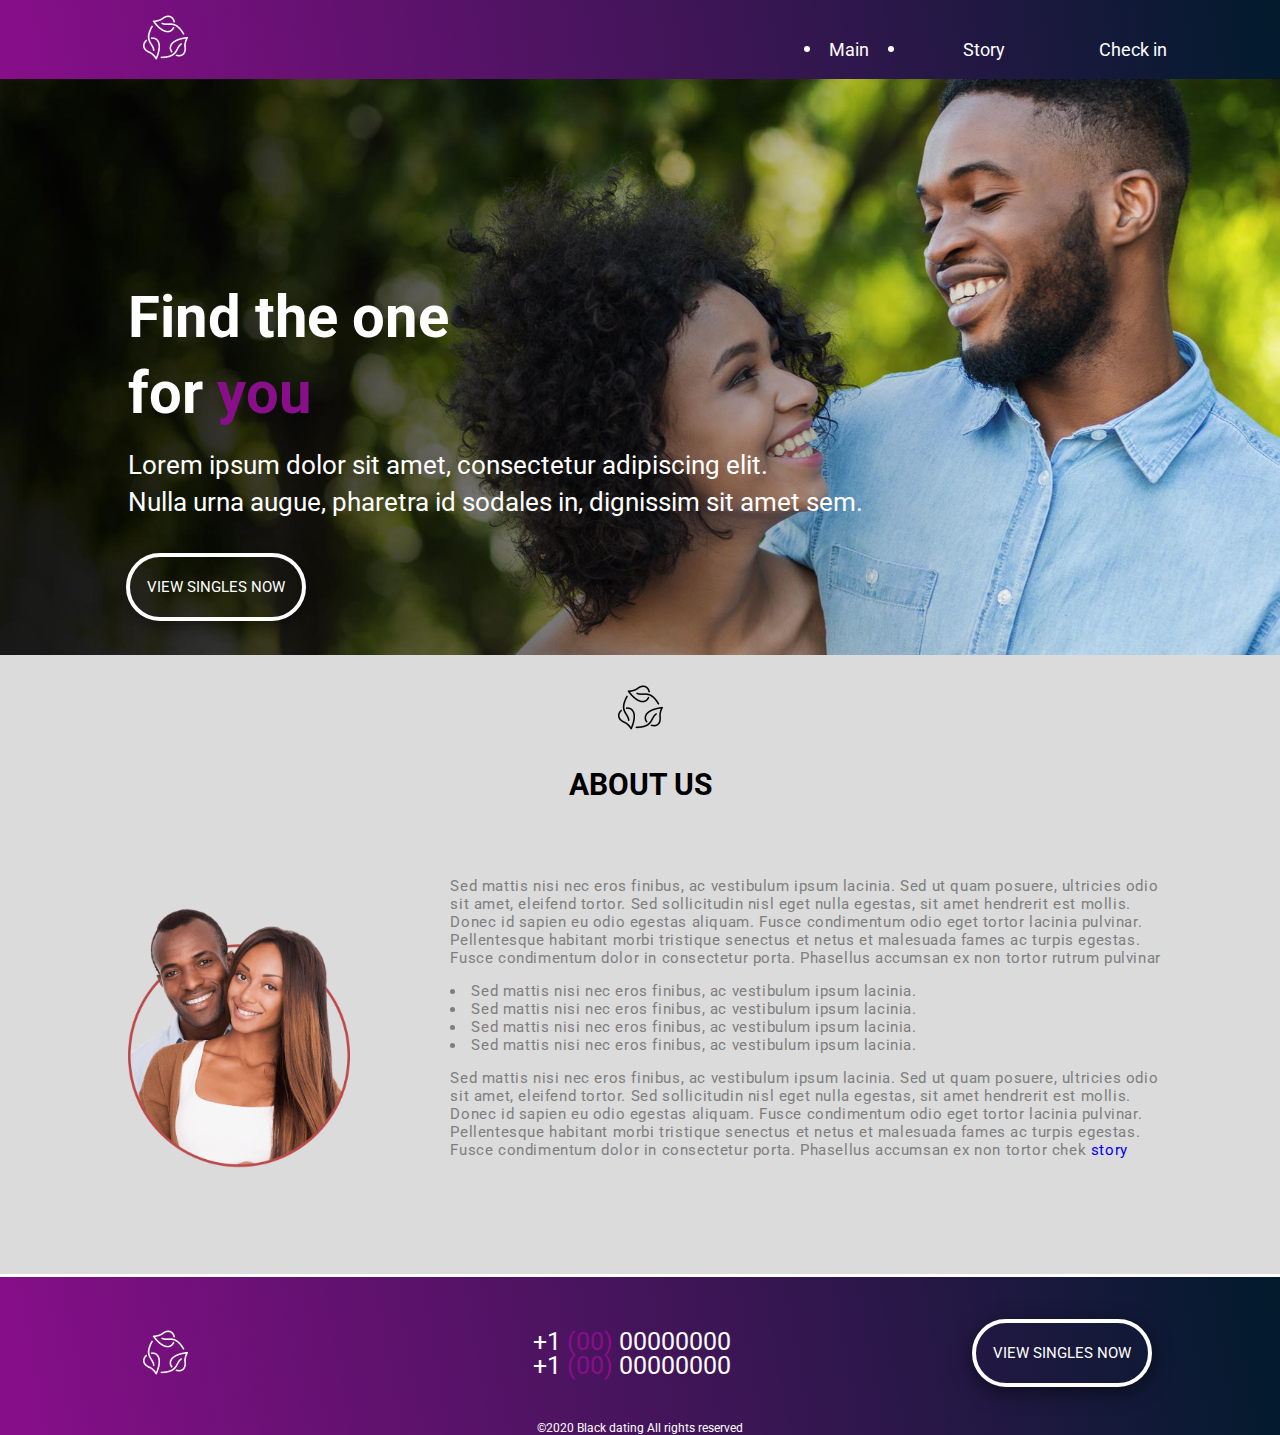
==== index.html @ 93c97de5 "Initial commit" ====
<!DOCTYPE html>
<html lang="en">
<head>
    <meta charset="UTF-8">
    <meta name="viewport" content="width=device-width, initial-scale=1.0">
    <meta http-equiv="Content-Type" content="text/html; charset=utf-8">
    <meta name="keywords" content="Black dating, Black women, Black singles,
    Black marriage, Black brides, Black girl, Black wife, Black personals,
    Black dating service, Mail order bride, Black singles, Black personals, 
    Black dating, Black wife, Black marriage,
    Dating com, Dating, Dating.com, Online dating, 
    Dating website, Dating site, Global dating, Worldwide dating,
    International dating, Local singles dating, Chat room, Online chat" >
    <meta name="description" content="Searching for black dating?  
    Meet thousands of single Ukrainian women. View your perfect couples for free.
    Join now.">
    <title>Black dating</title>
    <link rel="stylesheet" href="/css/style.css">
</head>
<body>
    <header class="header">
        <div class="container">
            <a class="navbar-logo" href=""><img src="./img/logo-white.png" alt="logo"></a>
            <div class="hamburger-menu">
                <input id="menu__toggle" type="checkbox" />
                <label class="menu__btn" for="menu__toggle">
                <span></span>
                </label>
                <nav class="navbar">
                    <ul class="navbar-main">
                    <li><a class="current navbar__item" href="#">Main</a></li>
                    <li><a  class="navbar__item" href="story.html">Story</a></li>
                    <li><a class="navbar__item" href="registration.html">Check in</a></li>
                    </ul>
                </nav>
        </div>
    </header>
    <section class="main">
        <div class="container">
            <div class="main__text">
                <h1>Find the one <br> for <span class="text-color">you</span>
                    </h1>
                <p>Lorem ipsum dolor sit amet, consectetur adipiscing elit. <br>
                    Nulla urna augue, pharetra id sodales in, dignissim sit amet sem.</p>
                <a class="btn main__btn" href="registration.html">View Singles Now</a>
            </div> 
        </div>     
    </section>
    <section class="about">
            <div class="title">
                <img class="work__img" src="./img/logo-black.png" alt="logo">
                <h2 class="title">
                ABOUT US
                </h2>
            </div>
            <div class="container">
                <img class="about__img" src="./img/image-black-dating.png" alt="black dating">
                <div class="about-item">
                    <p>Sed mattis nisi nec eros finibus, ac vestibulum ipsum lacinia. Sed ut quam posuere, ultricies odio sit amet, eleifend tortor. Sed sollicitudin nisl eget nulla egestas, sit amet hendrerit est mollis. Donec id sapien eu odio egestas aliquam. Fusce condimentum odio eget tortor lacinia pulvinar. Pellentesque habitant morbi tristique senectus et netus et malesuada fames ac turpis egestas. Fusce condimentum dolor in consectetur porta. Phasellus accumsan ex non tortor rutrum pulvinar</p>
                    <ul>
                        <li>Sed mattis nisi nec eros finibus, ac vestibulum ipsum lacinia.</li>
                        <li>Sed mattis nisi nec eros finibus, ac vestibulum ipsum lacinia.</li>
                        <li>Sed mattis nisi nec eros finibus, ac vestibulum ipsum lacinia.</li>
                        <li>Sed mattis nisi nec eros finibus, ac vestibulum ipsum lacinia.</li> 
                    </ul>
                    <p>Sed mattis nisi nec eros finibus, ac vestibulum ipsum lacinia. Sed ut quam posuere, ultricies odio sit amet, eleifend tortor. Sed sollicitudin nisl eget nulla egestas, sit amet hendrerit est mollis. Donec id sapien eu odio egestas aliquam. Fusce condimentum odio eget tortor lacinia pulvinar. Pellentesque habitant morbi tristique senectus et netus et malesuada fames ac turpis egestas. Fusce condimentum dolor in consectetur porta. Phasellus accumsan ex non tortor chek <a href="story.html">story</a></p>
                </div>
            </div>
    </section>
    <footer class="footer">    
        <div class="container">
            <a class="navbar-logo" href=""><img src="./img/logo-white.png" alt="logo"> </a>
            <div class="footer__contact">
                <p>+1 <span class="text-color">(00)</span> 00000000</p>
                <p>+1 <span class="text-color">(00)</span> 00000000</p> 
            </div>
        <a class="btn" href="registration.html">View Singles Now</a>
        </div>
        <div class="footer__copyright">
            <p> ©2020 Black dating All rights reserved </p>
        </div>
    </footer>
</body>
</html>
---- css/style.css ----
@import url('https://fonts.googleapis.com/css2?family=Roboto:wght@500&display=swap');
* {
    margin: 0;
    padding: 0;
    box-sizing: border-box;
}
body{
    font-family:'Roboto', sans-serif ;
}
a{
    text-decoration: none;
}
.header{
    background:linear-gradient(260deg, #011b2c 0%, #880e8a 100%);
}
.container{
    display: flex;
    align-items: center;
    justify-content: space-between;
    margin-left: 10%;
    margin-right: 3%;
}
.navbar-logo{
    margin: 15px;
}
.navbar-main {
    list-style: none;
    padding: 0 30px;
    margin: 0;
    font-size: 18px;
    text-align: center;
    position: relative;
}
.navbar-main li {display: inline-block;}
.navbar-main a {
    display: inline-block;
    margin: 0 15px;
    padding: 10px 30px;
    transition: .3s linear;
    color: #fff;
    position: relative;
}
.navbar-main a:before,
.navbar-main a:after {
    content: "";
    position: absolute;
    top: calc(50% - 3px);
    width: 6px;
    height: 6px;
    border-radius: 50%;
    background: #fff;
    opacity: 0;
    transition: .5s ease-in-out;
}
.navbar-main a:before {left: 5px;}
.navbar-main a:after {right: 5px;}
.navbar-main a.current:before,
.navbar-main a.current:after,
.navbar-main a:hover:before, 
.navbar-main a:hover:after {opacity: 1;}
.navbar-main a.current,
.navbar-main a:hover {color: #fff;}

#menu__toggle {
    opacity: 0;
}
.main{
    background: url(/img/background-main.jpg) right ;
    min-height: 460px;
    -webkit-background-size: cover;
    background-size: cover;
    background-attachment: fixed;
}

.main__text{
    position: relative;
    color: #fff;
    padding-top: 200px;
}
.main__text h1{
    font-weight: bold;
    font-size: 58px;
    line-height: 76px;
}
.main__text p {
    font-style: normal;
    font-weight: normal;
    font-size: 26px;
    line-height: 37px;
    padding-top: 16px;
}
.text-color{
    color:#880e8a;
}
.main__btn{
    margin-left: 12%;
}
.btn {
    display: block;
    margin-top: 66px; 
    /* 50px */
    transform: translate(-50%, -50%);
    width: 180px;
    height: 68px;
    text-align: center;
    line-height: 60px;
    font-size: 15px;
    color: #fff;
    text-transform: uppercase;
    transition: .5s;
    border: 4px solid #fff;
    border-radius: 60px;
    box-shadow: 0 5px 20px rgba(0,0,0, .5);
    overflow: hidden;
    cursor: pointer;
    
}
.btn::before {
    content: '';
    position: absolute;
    top: 0;
    left: 0;
    width: 100%;
    height: 100%;
    background: linear-gradient(to left,#011b2c , #880e8a );
    z-index: -1;
    border-radius: 50px;
    transform: scaleX(0);
    transform-origin: right;
    transition: transform .5s ease-in-out;
}
.btn:hover::before {
    transform: scaleX(1);
    transform-origin: left;
}
.about{
    background: #dbdbdb;
    padding-bottom: 100px;
}
.title{
    font-weight: bold;
    font-size: 30px;
    text-align: center;
    padding-top: 30px;
    padding-bottom: 30px;
}
.about__img{
    padding-top: 40px;
    padding-right: 100px;
    height: 300px;
}
.about-item{
    margin-right: 80px;
}
.about-item {
    
    font-size: 15px;
    line-height: 18px;
    letter-spacing: 0.04em;
    color: #7E7E7E;
}
.about-item p{
    padding: 15px 0;
}
.about-item ul {
    list-style:  inside;
}
.footer{
    padding-top: 10px;
    width: 100%;
    background: linear-gradient(260deg, #011b2c 0%, #880e8a 100%);
    border-top: 3px solid white; 

}
.footer__copyright{
    text-align: center;
    font-style: normal;
    font-weight: normal;
    color: #fff;
    font-size: 12px;
    align-self: flex-end;

}
.footer__contact{
    color: #fff;
    font-style: normal;
    font-size: 25px;
    line-height: 24px;
}
/* registration */
.registration{
    background: url(/img/reg-background.webp) center;
    min-height: 660px;
    height: 100vh;
    -webkit-background-size: cover;
    background-size: cover;
    background-attachment: fixed;
    
}
.registration__container{
    display: flex;
    justify-content: center;
    padding-top: 60px;
}
.registration__form{
    width: 400px;
    background: #fff;
    border-radius: 10px;
    overflow: hidden;
    padding: 40px 55px 33px;
    box-shadow: 0 5px 10px 0 rgba(0,0,0,.1);
    text-align: center;    
}
.registration__title{
    font-weight: bold;
    font-size: 58px;
    line-height: 76px;
}
.registration__input{
    padding:10px;
    margin:10px 0; 
    border: 2px solid #eee;
}
input::placeholder {
    color: #989898;
}
.btn-form{
    border-radius: 50px;
    background: linear-gradient(260deg, #011b2c 0%, #880e8a 100%);
    width: 180px;
    height: 60px;
    align-self: center;
    font-size: 15px;
    color: #fff;
    text-transform: uppercase;
    border: 4px solid #fff;
    border-radius: 60px;
    box-shadow: 0 5px 20px rgba(0,0,0, .5);
    margin-top: 20px;
}
.form-wrap{
    display: flex;
    flex-direction: column;
}
.story{
    /* background: url(/img/story-bag.jpg); */
    background: linear-gradient(180deg, #FFFFFF 16.02%, rgba(255, 255, 255, 0) 100%), url(/img/story-bag.jpg) center;
    min-height: 660px;
    height:  100vh;
    -webkit-background-size: cover;
    background-size: cover;
    background-attachment: fixed;
}
.story-wrapper{
    display: flex;
    justify-content: space-around;    
    margin: 0 12%;
}
.story-item{
    width: 500px;
    background: url(/img/left-quote.png) no-repeat top left;
    padding: 15px;
    font-size: 14px;
    line-height: 16px;
    letter-spacing: 0.04em;
    color: #4d4b4b;
    margin-top: 20px;
}
.story-item__img{
    display: flex;
    letter-spacing: 0.04em;
    color: #003D97;
}
.story-item__p{
    margin-left: 15px;
    margin-top: 20px;
}
@media (min-width: 768px) and (max-width: 1199px) {
    .registration{
        height: 80vh;
    }
    .story{
        height: 80vh;
    }
}
@media (min-width: 768px) and (max-width: 991px) {
.about__img{
    padding-right: 50px;
}
.about-item{
    margin-right: 0;
    font-size: 12px;
}
.title{
    padding-bottom: 0;
}
.btn{
    margin-right: -80px;
}
.footer__contact{
    margin-right: 80px;
}
}

@media (max-width: 767px) {
    #menu__toggle {
        opacity: 0;
    }
    .menu__btn {
        display: flex; 
        align-items: center;  
        position: fixed;
        top: 20px;
        right: 20px;  
        width: 26px;
        height: 26px;  
        cursor: pointer;
        z-index: 2;
    }
    .menu__btn > span,
    .menu__btn > span::before,
    .menu__btn > span::after {
        display: block;
        position: absolute;  
        width: 100%;
        height: 2px;  
        background-color: #fff;
    }
    .menu__btn > span::before {
        content: '';
        top: -8px;
    }
    .menu__btn > span::after {
        content: '';
        top: 8px;
    }
    .navbar {
        display: block;
        position: fixed;
        visibility: hidden;
        top: 0;
        right: -100%; 
        width: 300px;
        height: 100%;  
        margin: 0;
        padding: 80px 0;  
        list-style: none;
        text-align: center;  
        background-color: #34154e;
        box-shadow: 1px 0px 6px rgba(0, 0, 0, .2);
        z-index: 1;
    }
    .navbar__item {
        display: block;
        padding: 12px 24px;  
        color: #333;  
        font-size: 20px;
        font-weight: 600;  
        text-decoration: none;
    }
    
    #menu__toggle:checked ~ .menu__btn > span {
        transform: rotate(45deg);
    }
    #menu__toggle:checked ~ .menu__btn > span::before {
        top: 0;
        transform: rotate(0);
    }
    #menu__toggle:checked ~ .menu__btn > span::after {
        top: 0;
        transform: rotate(90deg);
    }
    #menu__toggle:checked ~ .navbar {
        visibility: visible;
        right: 0;
    }
    .menu__btn > span,
    .menu__btn > span::before,
    .menu__btn > span::after {
    transition-duration: .25s;
    }.navbar {
    transition-duration: .25s;
    }.navbar__item {
    transition-duration: .25s;
    }
}
@media (min-width: 479px) and (max-width: 767px) {
    .main__text h1 {
        font-size: 40px;
        line-height: normal;
    }
    .main__text p {
        font-size: 20px;
        line-height: normal;
    }
    .btn{
        width: 135px;
        height: 52px;
        text-align: center;
        line-height: 45px;
        font-size: 11px;
    } 
    .title{
        font-size: 25px;
        padding-bottom: 0;
    }
    /* .main__btn{
        margin-left: 16%;
    } */
    .about__img {
        height: 200px;
        padding-top: 10px;
        padding-right: 20px;
    }
    .about-item{
        font-size: 11px;
        margin-right: 0;
    }
    .footer__contact{
        font-size: 14px;
    }
    .btn{
        margin-right: -60px;
    }
}
@media (max-width: 480px) {
    .main__text h1 {
        font-size: 24px;
        line-height: normal;
    }

    .main__text p {
        font-size: 13px;
        line-height: normal;
    }
    .btn{
        width: 135px;
        height: 52px;
        text-align: center;
        line-height: 45px;
    }   
    .main__btn{
        margin-left: 24%;
    }
    .title{
        font-size: 22px;
        padding-bottom: 0;
    }
    .about__img{
        display: none;
    }
    .about-item{
        font-size: 11px;
        margin-right: 0;
    }
    .footer__contact{
        font-size: 14px;
    }
    .btn{
        display: none;
    }
    .story-wrapper{
        margin: 0;
    }
    .story-item{
        font-size: 10px;
        line-height: normal;
        padding: 10px;
    }
    .registration__form {
        width: 310px;
    }
}
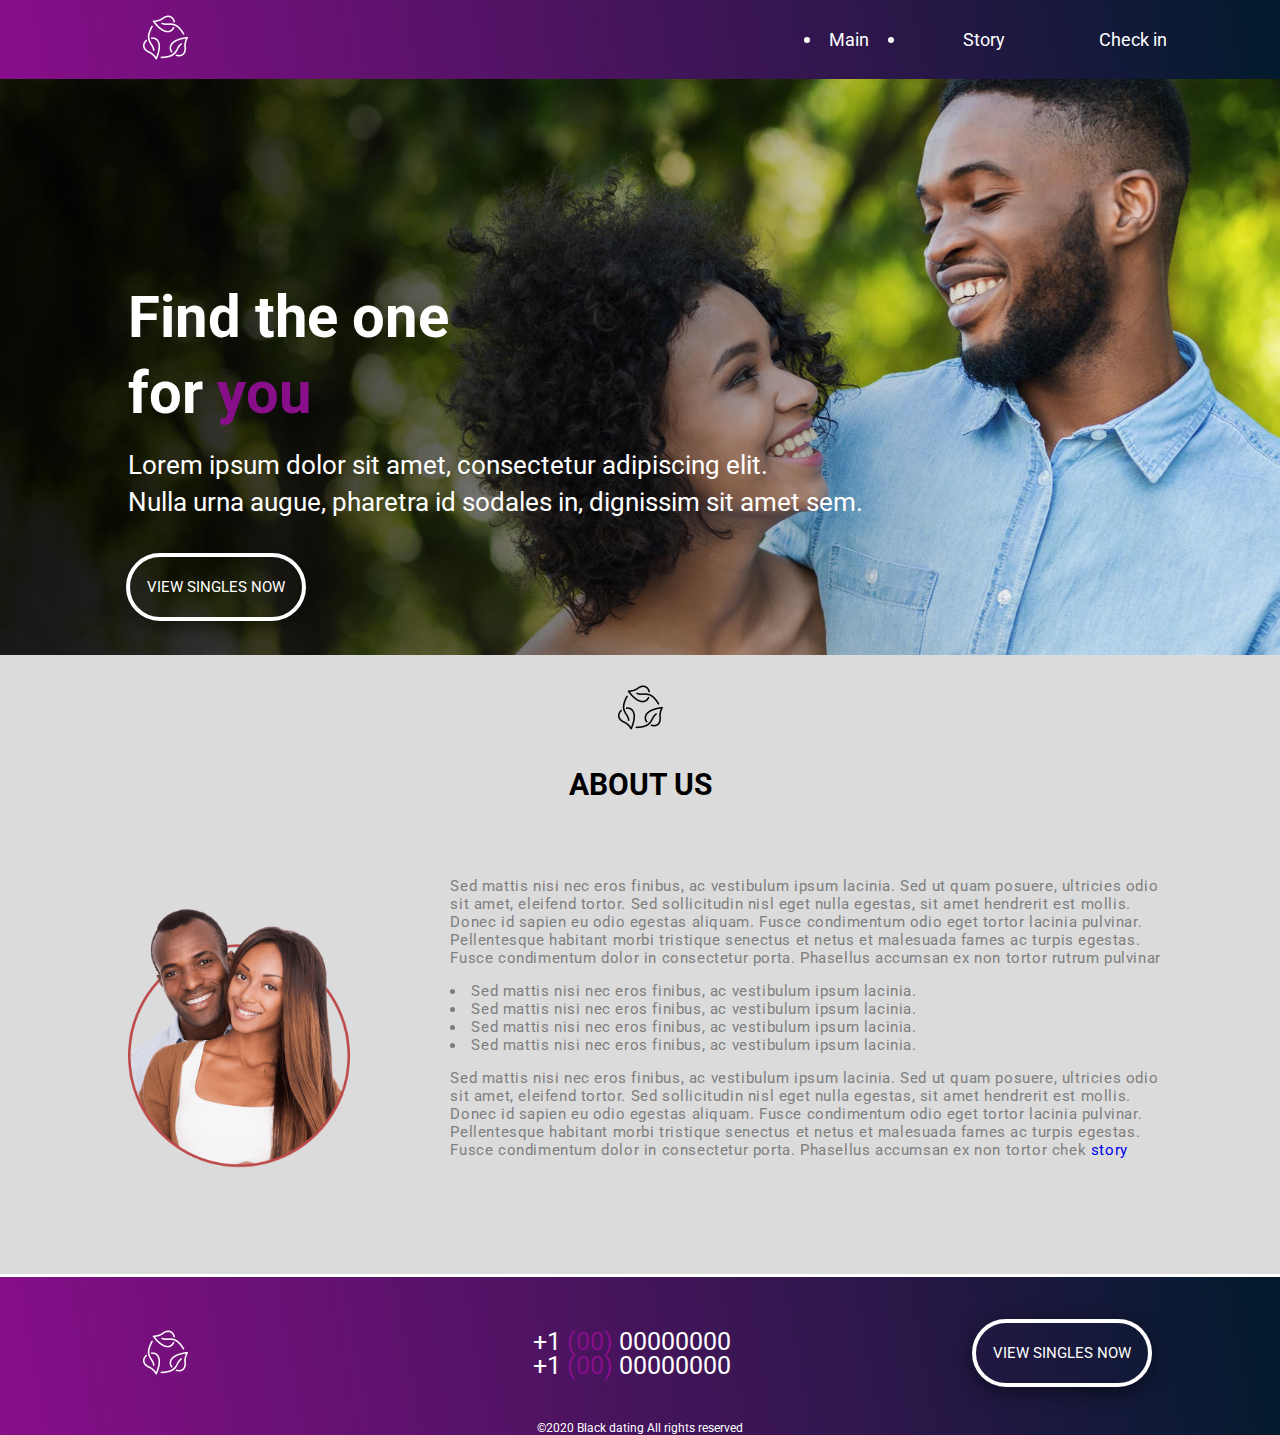
==== commit c85527b5: "Update index.html" ====
--- a/index.html
+++ b/index.html
@@ -15,7 +15,7 @@
     Meet thousands of single Ukrainian women. View your perfect couples for free.
     Join now.">
     <title>Black dating</title>
-    <link rel="stylesheet" href="/css/style.css">
+    <link rel="stylesheet" href="./css/style.css">
 </head>
 <body>
     <header class="header">
@@ -81,4 +81,4 @@
         </div>
     </footer>
 </body>
-</html>+</html>
--- a/css/style.css
+++ b/css/style.css
@@ -62,7 +62,7 @@
 .navbar-main a:hover {color: #fff;}
 
 #menu__toggle {
-    opacity: 0;
+    display:none;
 }
 .main{
     background: url(/img/background-main.jpg) right ;
@@ -304,7 +304,7 @@
 
 @media (max-width: 767px) {
     #menu__toggle {
-        opacity: 0;
+    display:block;
     }
     .menu__btn {
         display: flex; 
